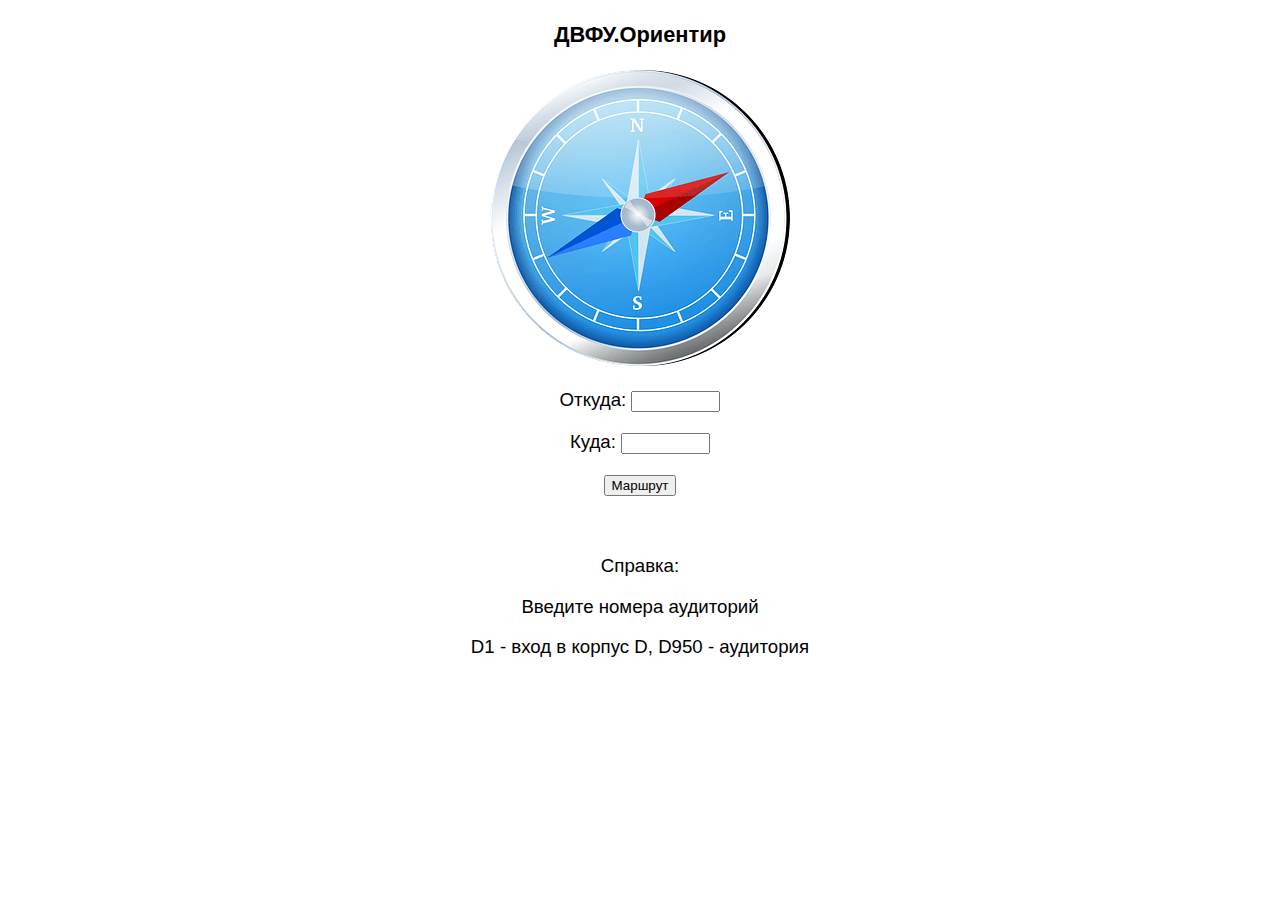
==== FEFU/index.html @ ca739cf9 "Оформление" ====
<!DOCTYPE html>
<html>
<head>
  <title>Навигатор ДВФУ</title>
  <meta charset="utf-8" />
  <meta name="viewport" content="width=device-width, initial-scale=1">
  <link rel="stylesheet" type="text/css" href="style.css" />
  <script type="text/javascript" src="Plan_FEFU.js"></script>
  <script type="text/javascript" src="../read_plan.js"></script>
  <script type="text/javascript" src="../process_plan.js"></script>
  <script type="text/javascript" src="../find_route.js"></script>
</head>

<body>
  <center>

  <h3>ДВФУ.Ориентир</h3>
  <center>
      <img src="compass.png" />
  </center>
  <form name="frm">
      <p>Откуда: <input type="text" size="8" name="from" /></p>
      <p>Куда: <input type="text" size="8" name="to" /></p>
      <p><input type="button" value="Маршрут" onClick="showRoute();" /></p>
  </form>

  <p>&nbsp;</p>
  <p>Справка:</p>
  <p>Введите номера аудиторий</p>
  <p>D1 - вход в корпус D, D950 - аудитория</p>  

  <p>&nbsp;</p>
  <p id="route_text"></p>

  </center>

  <script type="text/javascript">
    function showRoute()
    {
        let from_point = frm.from.value;
        let to_point = frm.to.value;
        let route = findRoute(from_point, to_point);
        let route_str = route.join("<br/>");
        document.getElementById("route_text").innerHTML = route_str;
    }
  </script>
</body>
</html>
---- FEFU/style.css ----
body {
  font-family: Arial;
  font-size: 14pt;
}

A:link, A:visited { 
  text-decoration: none;
  color: #0000dd;
} 
A:hover, A:active {
  text-decoration: none;
  color: red;
}
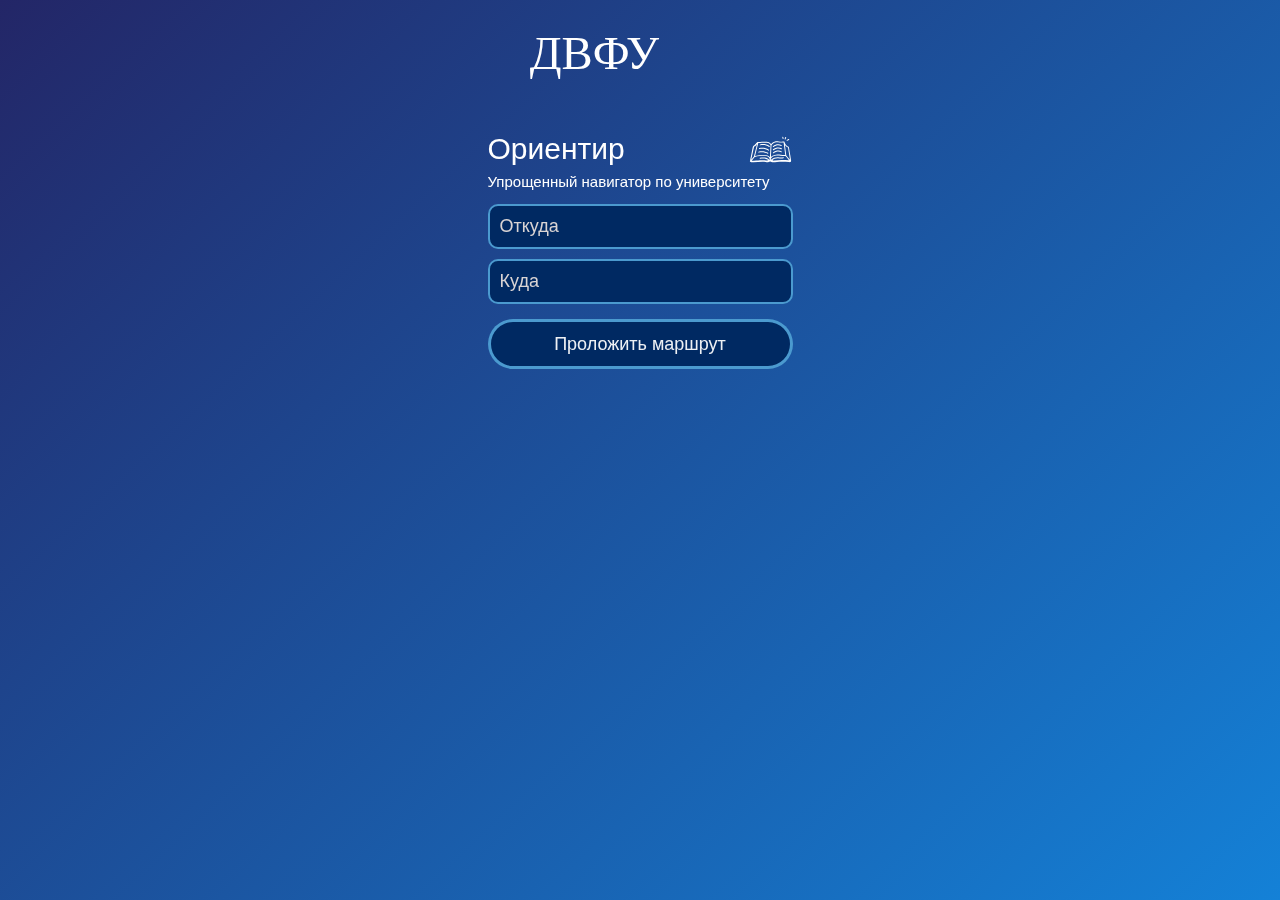
==== commit 036abb0a: "План ДВФУ" ====
--- a/FEFU/index.html
+++ b/FEFU/index.html
@@ -1,48 +1,84 @@
 <!DOCTYPE html>
-<html>
+<html xmlns="http://www.w3.org/1999/html">
 <head>
-  <title>Навигатор ДВФУ</title>
+  <title>ДВФУ.Ориентир</title>
   <meta charset="utf-8" />
   <meta name="viewport" content="width=device-width, initial-scale=1">
-  <link rel="stylesheet" type="text/css" href="style.css" />
+  <meta http-equiv="Content-type" content="text/html;charset=UTF-8" />
+
+  <link rel="stylesheet" href="../VVSU/nullstyle.css">
+  <link rel="stylesheet" href="../VVSU/styles.css">
+
   <script type="text/javascript" src="Plan_FEFU.js"></script>
   <script type="text/javascript" src="../read_plan.js"></script>
   <script type="text/javascript" src="../process_plan.js"></script>
   <script type="text/javascript" src="../find_route.js"></script>
+  <script type="text/javascript" src="../VVSU/js/show_route.js" defer></script>
+  <script type="text/javascript" src="../VVSU/js/point_refs.js" defer></script>
 </head>
 
 <body>
-  <center>
+  <div class="background"> </div>
+  <div class="container">
+    <div class="header__logo">
+      <span style="font-family: Arial Black; color: white; font-size:35pt">ДВФУ</span>
+    </div>
+    <div class="content">
+      <div class="references" hidden>
+        <div class="references__header">
+          <div class="references__back swipe-button"></div>
+          <div class="references__title">Справочник</div>
+        </div>
+        <div class="references__floor-line">
+          <div class="references__floor-icon"></div>
+          <ul class="references__floors">
+<!--            <li>1</li>-->
+<!--            <li>2</li>-->
+<!--            <li>3</li>-->
+<!--            <li>4</li>-->
+<!--            <li>1</li>-->
+<!--            <li>2</li>-->
+<!--            <li>3</li>-->
+<!--            <li>4</li>-->
+          </ul>
+        </div>
+        <ul class="references__list">
+<!--          <li>Вход 1</li>-->
+<!--          <li>Андерграунд</li>-->
+<!--          <li>ауд. 1301</li>-->
+        </ul>
+      </div>
 
-  <h3>ДВФУ.Ориентир</h3>
-  <center>
-      <img src="compass.png" />
-  </center>
-  <form name="frm">
-      <p>Откуда: <input type="text" size="8" name="from" /></p>
-      <p>Куда: <input type="text" size="8" name="to" /></p>
-      <p><input type="button" value="Маршрут" onClick="showRoute();" /></p>
-  </form>
-
-  <p>&nbsp;</p>
-  <p>Справка:</p>
-  <p>Введите номера аудиторий</p>
-  <p>D1 - вход в корпус D, D950 - аудитория</p>  
-
-  <p>&nbsp;</p>
-  <p id="route_text"></p>
-
-  </center>
-
-  <script type="text/javascript">
-    function showRoute()
-    {
-        let from_point = frm.from.value;
-        let to_point = frm.to.value;
-        let route = findRoute(from_point, to_point);
-        let route_str = route.join("<br/>");
-        document.getElementById("route_text").innerHTML = route_str;
-    }
-  </script>
+      <div class="navigator">
+        <div class="header">
+          <div class="header__title-line">
+            <div class="header__title">Ориентир</div>
+            <div class="header__handbook swipe-button"></div>
+          </div>
+          <div class="header__subtitle">Упрощенный навигатор по университету</div>
+        </div>
+        <div class="form">
+          <form name="frm">
+            <input type="text" id="from" placeholder="Откуда" class="form__input"/>
+            <input type="text" id="to" placeholder="Куда" class="form__input"/>
+            <button type="button" id="button" onclick="showRoute();" class="form__button">Проложить маршрут</button>
+          </form>
+          <div id="output" class="output" hidden>
+            <div class="output__header">
+              <div class="output__line"></div>
+              <div class="output__title">Маршрут</div>
+              <div class="output__item-container">
+                <div id="out-from" class="output__item">ауд. 4407</div>
+                <img src="../VVSU/images/arrow-icon.svg">
+                <div id="out-to" class="output__item">ауд. 4305</div>
+              </div>
+            </div>
+            <div id="output-container"></div>
+          </div>
+          <div id="error-text" hidden></div>
+        </div>
+      </div>
+    </div>
+  </div>
 </body>
-</html>+</html>
--- a/VVSU/nullstyle.css
+++ b/VVSU/nullstyle.css
@@ -0,0 +1,37 @@
+/*Обнуление*/
+*{
+    padding: 0;
+    margin: 0;
+    border: 0;
+}
+*,*:before,*:after{
+    -moz-box-sizing: border-box;
+    -webkit-box-sizing: border-box;
+    box-sizing: border-box;
+}
+:focus,:active{outline: none;}
+a:focus,a:active{outline: none;}
+
+nav,footer,header,aside{display: block;}
+
+html,body{
+    height: 100%;
+    width: 100%;
+    line-height: 1;
+    font-size: 100%;
+    -ms-text-size-adjust: 100%;
+    -moz-text-size-adjust: 100%;
+    -webkit-text-size-adjust: 100%;
+}
+input,button,textarea{font-family:inherit;}
+
+input::-ms-clear{display: none;}
+button{cursor: pointer;}
+button::-moz-focus-inner {padding:0;border:0;}
+a, a:visited{text-decoration: none;}
+a:hover{text-decoration: none;}
+ul li{list-style: none;}
+img{vertical-align: top;}
+
+h1,h2,h3,h4,h5,h6{font-size:inherit;font-weight: 400;}
+/*--------------------*/--- a/VVSU/styles.css
+++ b/VVSU/styles.css
@@ -0,0 +1,330 @@
+
+
+html {
+    background-color: transparent;
+}
+
+body {
+    /*background-color: #435757;     */
+    background-color: transparent;
+}
+
+.background {
+    background: rgb(35,38,103);
+    background: -moz-linear-gradient(137deg, rgba(35,38,103,1) 0%, rgba(20,129,215,1) 100%);
+    background: -webkit-linear-gradient(137deg, rgba(35,38,103,1) 0%, rgba(20,129,215,1) 100%);
+    background: linear-gradient(137deg, rgba(35,38,103,1) 0%, rgba(20,129,215,1) 100%);
+    filter: progid:DXImageTransform.Microsoft.gradient(startColorstr="#232667",endColorstr="#1481d7",GradientType=1);
+    position: fixed;
+    z-index: -1;
+    width: 100vw;
+    height: 100vh;
+}
+
+.output {
+    margin: 5px 0 0 0;
+}
+
+.output__header {
+    margin: 0 0 5px 0;
+}
+
+.output__line {
+    margin: 0 25px 0 25px;
+    border-top: 2px rgba(97, 189, 241, 0.77) solid;
+    height: 0;
+}
+
+.output__title {
+    margin: 12px 0 4px 0;
+    font-size: 20px;
+    text-align: center;
+    color: white;
+}
+
+.output__item-container {
+    display: flex;
+    justify-content: center;
+    align-items: center;
+    color: white;
+}
+
+.output__item-container img {
+    width: 40px;
+    height: 40px;
+    display: inline-block;
+    margin: 0 5px;
+}
+
+.output__item {
+    padding: 3px 7px;
+    min-height: 25px;
+    min-width: 40px;
+    border-radius: 5px;
+    border: 2px rgba(97, 189, 241, 0.77) solid;
+    color: white;
+    text-align: center;
+    display: flex;
+    justify-content: center;
+    align-items: center;
+    line-height: 1;
+    background: #002962;
+}
+
+.output__step-container {
+    padding: 0;
+    margin: 15px 0;
+}
+
+.output__step-text {
+    padding: 5px 5px;
+    margin: 0 0;
+    border-left: 2px rgba(97, 189, 241, 0.77) solid;
+    font-size: 1.25rem;
+    color: white;
+}
+
+.output__step-detail-text {
+    padding: 5px 5px;
+    margin: 0;
+    border-left: 2px rgba(255, 116, 51, 0.87) solid;
+    font-size: 1.1rem;
+    color: white;
+}
+
+.output__step-button-container {
+    margin: auto 0;
+    padding: 2px 5px;
+    min-height: 26px;
+    min-width: 24px;
+    text-align: center;
+    overflow: hidden;
+    background: url('images/dots.svg') center/100% no-repeat;
+}
+
+.output__step-line {
+    display: flex;
+    justify-content: space-between;
+    align-items: center;
+}
+
+.content {
+
+}
+
+.navigator {
+    width: 100%;
+}
+
+/*Point references*/
+.swipe-button {
+
+}
+
+.references {
+    width: 100%;
+}
+
+.references__header {
+    display: flex;
+    align-items: center;
+    margin-bottom: 15px;
+    border-bottom: 1px rgba(97, 189, 241, 0.77) solid;
+}
+
+.references__title {
+    text-align: center;
+    font-size: 1.5rem;
+    padding: 0 0 4px 0;
+    margin: 0 auto;
+    color: white;
+}
+
+.references__back {
+    padding: 2px 0 0 0;
+    background: url('images/back.svg') center/100% no-repeat;
+    width: 25px;
+    height: 25px;
+}
+
+.references__floor-line {
+    display: flex;
+    align-items: start;
+}
+
+.references__floor-icon {
+    background: url('images/floor.png') center/100% no-repeat;
+    width: 25px;
+    height: 25px;
+    margin: 0 15px 0 0;
+}
+
+.references__floors {
+    margin: 0 auto;
+}
+
+.references__floors li {
+    border: 2px rgba(97, 189, 241, 0.77) solid;
+    border-radius: 50%;
+    text-align: center;
+    line-height: 1;
+    display: inline-block;
+    min-width: 20px;
+    color: #868686;
+    user-select: none;
+    margin: 0 2px;
+    font-size: 1.2rem;
+    width: 1.5rem;
+    height: 1.5rem;
+}
+
+li.references__floors_selected {
+    border: 2px rgba(255, 116, 51, 0.87) solid;
+    color: white;
+}
+
+.references__list {
+    margin: 20px 0 0 0;
+}
+
+.references__list li {
+    color: white;
+    display: flex;
+    justify-content: space-between;
+}
+
+/**/
+.container {
+    font-family: Roboto, sans-serif;
+    font-weight: 350;
+    max-width: 315px;
+    margin: 0 auto;
+    padding: 0 0 5px 0;
+}
+
+.header {
+    margin: 20px 0 auto;
+    padding: 0 5px 5px;
+}
+
+.header__title-line {
+    display: flex;
+    justify-content: space-between;
+    align-items: center;
+}
+
+.header__handbook {
+    background: url('images/handbook.svg') center/100% no-repeat;
+    width: 45px;
+    height: 45px;
+}
+
+.header__logo {/*383x815*/
+    margin: 0 auto;
+    padding: 30px 0;
+    width: 70%;
+}
+
+.header__logo img {
+    object-fit: contain;
+    width: 100%;
+    /*height: 100%;!*Proportional???*!*/
+}
+
+.header__title {
+    font-size: 30px;
+    text-align: left;
+    color: white;
+    user-select: none;
+    -webkit-user-select: none;
+}
+
+.header__subtitle {
+    margin: 2px 0 0 0;
+    font-size: 15px;
+    text-align: left;
+    color: white;
+    user-select: none;
+    -webkit-user-select: none;
+}
+
+#route-text {
+    color: white;
+    font-size: 20px;
+}
+
+#error-text {
+    color: #ce0000;
+    font-size: 20px;
+    text-align: center;
+}
+
+.form {
+    margin: 0 auto 0px auto;
+    padding: 0 5px 15px 5px;
+    width: 100%;
+}
+
+.form form {
+    text-align: center;
+}
+
+/*Input*/
+.form__input {
+    margin: 10px 0 0 0;
+    width: 100%;
+    padding: 10px;
+    font-size: 18px;
+    outline:none;
+    background: #002962;
+    border-radius: 10px;
+    border: 2px solid rgba(97, 189, 241, 0.77);
+    color: rgb(255, 255, 255);
+}
+
+.form__input:hover {
+    border: 2px solid rgba(255, 116, 51, 0.87);
+}
+
+.form__input:focus {
+    border: 2px solid rgba(255, 116, 51, 0.87);
+}
+
+.form__input::placeholder {
+    color: #d9d4d4;
+    opacity: 1;
+}
+
+.form__input::-ms-input-placeholder { /* Edge 12 -18 */
+    color: #d9d4d4;
+}
+
+/*Button*/
+.form__button {
+    margin: 15px auto 5px auto;
+    padding: 2px 10px;
+
+    background: #002962;
+    border: 3px solid rgba(97, 189, 241, 0.77);
+    border-radius: 25px;
+    color: rgba(255, 255, 255, 0.93);
+    cursor: pointer;
+    display: inline-block;
+    font-family: "Amazon Ember",sans-serif;
+    font-size: 18px;
+    line-height: 1;
+    position: relative;
+    text-align: center;
+    text-decoration: none;
+    user-select: none;
+    -webkit-user-select: none;
+    touch-action: manipulation;
+    vertical-align: middle;
+    width: 100%;
+    min-height: 50px;
+}
+
+.form__button:hover {
+    border: 2px solid rgba(255, 116, 51, 0.87);
+    color: rgba(255, 116, 51, 0.87);
+}
